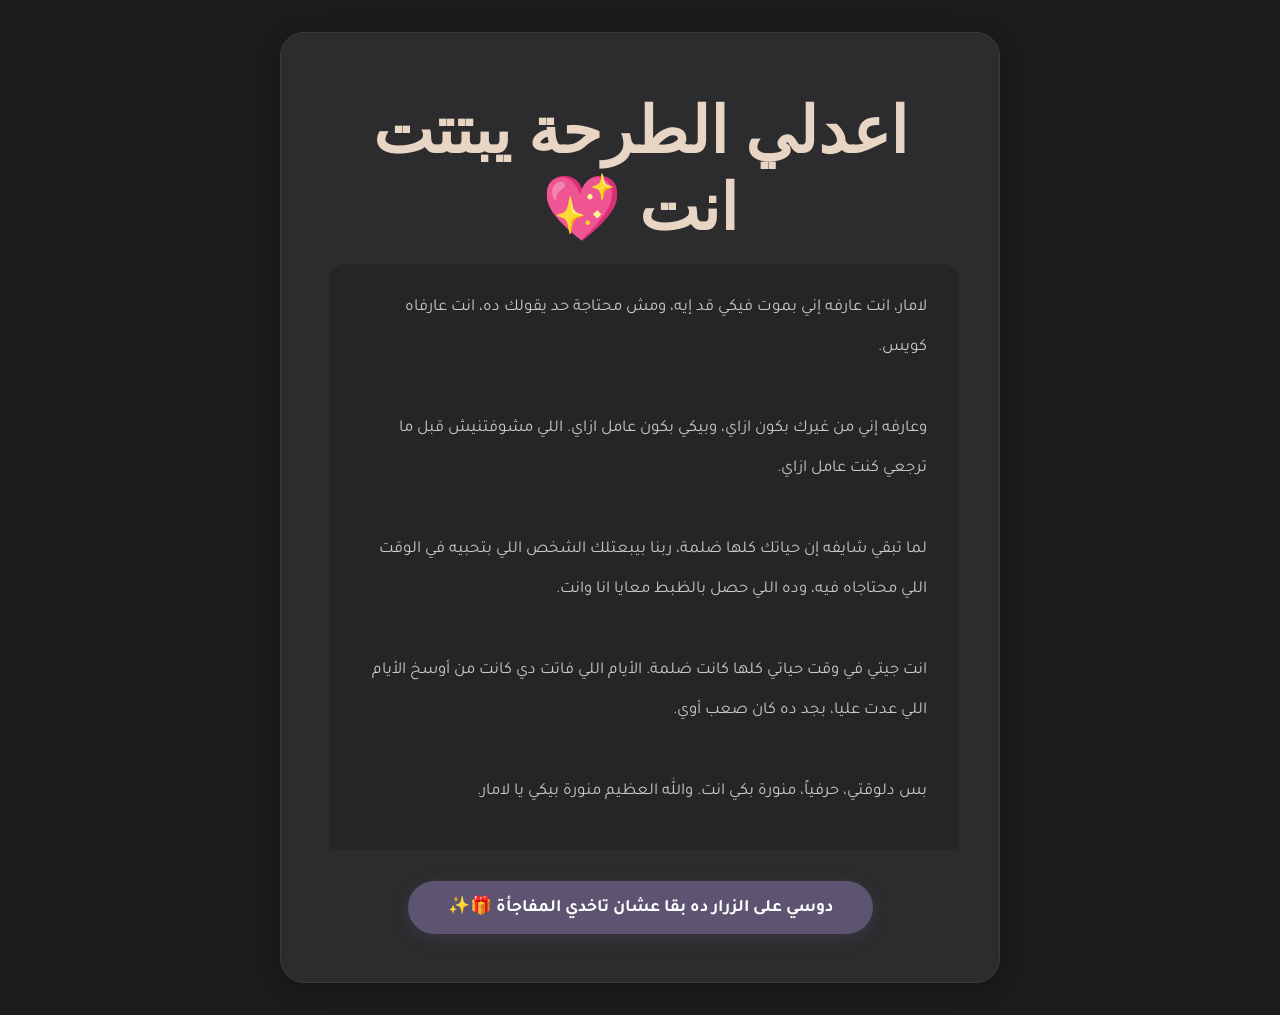
==== love.html @ 1e1e6629 "Add files via upload" ====
<!DOCTYPE html>
<html lang="ar" dir="rtl">
<head>
  <meta charset="UTF-8" />
  <meta name="viewport" content="width=device-width, initial-scale=1.0" />
  <title>كلام من القلب 💌</title>
  <link rel="stylesheet" href="style.css" />
  <style>
    .scroll-container {
      max-height: 65vh;
      overflow-y: auto;
      padding-left: 0.5rem;
      scrollbar-width: thin;
      scrollbar-color: rgba(255,150,200,0.4) transparent;
    }
    .scroll-container::-webkit-scrollbar {
      width: 5px;
    }
    .scroll-container::-webkit-scrollbar-thumb {
      background: rgba(255,150,200,0.4);
      border-radius: 10px;
    }
    .top-emoji {
      font-size: 2.2rem;
      margin-bottom: 0.8rem;
    }
    .btn-wrapper {
      margin-top: 2rem;
      animation: fadeInUp 1.5s ease both;
    }
  </style>
</head>
<body class="bg-dark">

  <!-- Stars background -->
  <div class="stars"></div>
  <!-- Floating hearts -->
  <div class="hearts-container"></div>

  <div class="page-container">
    <div class="glass-card-dark">

      <p class="top-emoji"></p>
      <h1 class="title-white">اعدلي الطرحة يبتتت انت 💖</h1>

      <div class="scroll-container">

        <div class="love-text-block" style="border-left: none; line-height: 2.4; font-size: 1.05rem;">
          لامار، انت عارفه إني بموت فيكي قد إيه، ومش محتاجة حد يقولك ده، انت عارفاه كويس.
          <br/><br/>
          وعارفه إني من غيرك بكون ازاي، وبيكي بكون عامل ازاي. اللي مشوفتنيش قبل ما ترجعي كنت عامل ازاي.
          <br/><br/>
          لما تبقي شايفه إن حياتك كلها ضلمة، ربنا بيبعتلك الشخص اللي بتحبيه في الوقت اللي محتاجاه فيه، وده اللي حصل بالظبط معايا انا وانت.
          <br/><br/>
          انت جيتي في وقت حياتي كلها كانت ضلمة. الأيام اللي فاتت دي كانت من أوسخ الأيام اللي عدت عليا، بجد ده كان صعب أوي.
          <br/><br/>
          بس دلوقتي، حرفياً، منورة بكي انت. والله العظيم منورة بيكي يا لامار.
          <br/><br/>
          ربنا يخليكي ليا ومايحرمنيش منك أبداً.
          <br/><br/>
          وأوعي تبعدي تاني، ولا حتى تفكري.
        </div>

      </div>

      <div class="btn-wrapper">
        <a href="surprise.html" class="btn-surprise">
          دوسي على الزرار ده بقا عشان تاخدي المفاجأة 🎁✨
        </a>
      </div>

    </div>
  </div>

  <script src="main.js"></script>
</body>
</html>
---- style.css ----
/* ===== Google Fonts ===== */
@import url('https://fonts.googleapis.com/css2?family=Dancing+Script:wght@600;700&family=Tajawal:wght@300;400;700&display=swap');

/* ===== Reset & Base ===== */
*, *::before, *::after {
  box-sizing: border-box;
  margin: 0;
  padding: 0;
}

body {
  font-family: 'Tajawal', sans-serif;
  min-height: 100vh;
  overflow-x: hidden;
  direction: rtl;
}

/* ===== Backgrounds ===== */
.bg-gradient {
  background: #f5efe6;
}

.bg-dark {
  background: #1c1c1e;
}

/* ===== Floating hearts - minimal ===== */
.hearts-container {
  position: fixed;
  top: 0;
  left: 0;
  width: 100%;
  height: 100%;
  pointer-events: none;
  z-index: 0;
  overflow: hidden;
}

.heart {
  position: absolute;
  bottom: -50px;
  font-size: 1rem;
  animation: floatUp linear infinite;
  opacity: 0.25;
}

@keyframes floatUp {
  0%   { transform: translateY(0); opacity: 0.25; }
  100% { transform: translateY(-110vh); opacity: 0; }
}

/* ===== Page container ===== */
.page-container {
  position: relative;
  z-index: 1;
  min-height: 100vh;
  display: flex;
  flex-direction: column;
  align-items: center;
  justify-content: center;
  padding: 2rem;
  text-align: center;
}

/* ===== Cards ===== */
.glass-card {
  background: #ffffff;
  border: 1px solid #e8ddd4;
  border-radius: 24px;
  padding: 3rem 2.5rem;
  max-width: 680px;
  width: 100%;
  box-shadow: 0 4px 24px rgba(0, 0, 0, 0.06);
}

.glass-card-dark {
  background: #2c2c2e;
  border: 1px solid #3a3a3c;
  border-radius: 24px;
  padding: 3rem 2.5rem;
  max-width: 720px;
  width: 100%;
  box-shadow: 0 4px 24px rgba(0, 0, 0, 0.3);
}

/* ===== Typography ===== */
.title-main {
  font-family: 'Dancing Script', cursive;
  font-size: clamp(2.5rem, 8vw, 4.5rem);
  color: #b07d62;
  margin-bottom: 1.5rem;
}

.subtitle {
  font-size: 1.1rem;
  color: #9e8070;
  margin-bottom: 2rem;
  line-height: 1.8;
}

.title-white {
  font-family: 'Dancing Script', cursive;
  font-size: clamp(2rem, 7vw, 4rem);
  color: #e8d5c4;
  margin-bottom: 1rem;
}

.text-white-soft {
  color: rgba(255, 255, 255, 0.6);
  font-size: 1.05rem;
  line-height: 2;
  margin-bottom: 1.5rem;
}

/* ===== Buttons ===== */
.btn-main {
  display: inline-block;
  padding: 0.9rem 2.5rem;
  background: #b07d62;
  color: #fff;
  font-family: 'Tajawal', sans-serif;
  font-size: 1.1rem;
  font-weight: 700;
  border: none;
  border-radius: 50px;
  cursor: pointer;
  text-decoration: none;
  box-shadow: 0 4px 16px rgba(176, 125, 98, 0.3);
  transition: transform 0.2s, box-shadow 0.2s, background 0.2s;
}

.btn-main:hover {
  background: #9a6b52;
  transform: translateY(-2px);
  box-shadow: 0 8px 24px rgba(176, 125, 98, 0.35);
}

.btn-surprise {
  display: inline-block;
  padding: 0.9rem 2.5rem;
  background: #5c5470;
  color: #fff;
  font-family: 'Tajawal', sans-serif;
  font-size: 1.1rem;
  font-weight: 700;
  border: none;
  border-radius: 50px;
  cursor: pointer;
  text-decoration: none;
  box-shadow: 0 4px 16px rgba(92, 84, 112, 0.3);
  transition: transform 0.2s, box-shadow 0.2s, background 0.2s;
}

.btn-surprise:hover {
  background: #4a4360;
  transform: translateY(-2px);
  box-shadow: 0 8px 24px rgba(92, 84, 112, 0.4);
}

/* ===== Love text block ===== */
.love-text-block {
  background: #252528;
  border-radius: 16px;
  padding: 1.5rem 2rem;
  text-align: right;
  color: rgba(255, 255, 255, 0.75);
  font-size: 1.05rem;
  line-height: 2.4;
  animation: fadeInUp 0.5s ease both;
}

@keyframes fadeInUp {
  from { opacity: 0; transform: translateY(16px); }
  to   { opacity: 1; transform: translateY(0); }
}

/* ===== scroll container ===== */
.scroll-container {
  max-height: 65vh;
  overflow-y: auto;
  scrollbar-width: thin;
  scrollbar-color: #3a3a3c transparent;
}

.scroll-container::-webkit-scrollbar {
  width: 4px;
}
.scroll-container::-webkit-scrollbar-thumb {
  background: #3a3a3c;
  border-radius: 10px;
}

/* ===== Big heart ===== */
.big-heart {
  font-size: clamp(4rem, 15vw, 8rem);
  display: block;
  margin: 1rem auto;
  line-height: 1;
}

/* ===== I love you title ===== */
.ily-title {
  font-family: 'Dancing Script', cursive;
  font-size: clamp(2.2rem, 9vw, 5rem);
  color: #e8d5c4;
  margin-bottom: 0.5rem;
}

/* ===== Gallery title ===== */
.gallery-title {
  font-family: 'Dancing Script', cursive;
  font-size: 2rem;
  color: rgba(255, 255, 255, 0.7);
  margin: 2rem 0 1rem;
}

/* ===== Stars ===== */
.stars {
  position: fixed;
  top: 0; left: 0;
  width: 100%; height: 100%;
  pointer-events: none;
  z-index: 0;
}

.star {
  position: absolute;
  border-radius: 50%;
  background: white;
  opacity: 0.15;
}

/* ===== Card style photos ===== */
.cards-row {
  display: flex;
  justify-content: center;
  align-items: flex-end;
  gap: 0;
  width: 100%;
  padding: 1.5rem 0 2rem;
  position: relative;
}

.photo-card {
  width: 160px;
  height: 210px;
  border-radius: 18px;
  border: 2px solid #3a3a3c;
  background: #252528;
  overflow: hidden;
  position: relative;
  cursor: pointer;
  box-shadow: 0 8px 24px rgba(0,0,0,0.35);
  transition: transform 0.3s, box-shadow 0.3s;
  flex-shrink: 0;
}

.photo-card:nth-child(2) {
  width: 180px;
  height: 230px;
  z-index: 2;
  border-color: #5c5470;
  box-shadow: 0 12px 36px rgba(92, 84, 112, 0.4);
}

.photo-card:nth-child(1) {
  transform: rotate(-8deg) translateX(20px);
  z-index: 1;
}
.photo-card:nth-child(1):hover {
  transform: rotate(-4deg) translateX(10px) translateY(-8px);
}

.photo-card:nth-child(2):hover {
  transform: translateY(-10px);
}

.photo-card:nth-child(3) {
  transform: rotate(8deg) translateX(-20px);
  z-index: 1;
}
.photo-card:nth-child(3):hover {
  transform: rotate(4deg) translateX(-10px) translateY(-8px);
}

.photo-card input[type="file"] {
  position: absolute;
  inset: 0;
  opacity: 0;
  cursor: pointer;
  width: 100%;
  height: 100%;
  z-index: 3;
}

.photo-card .card-placeholder {
  display: flex;
  flex-direction: column;
  align-items: center;
  justify-content: center;
  height: 100%;
  color: rgba(255,255,255,0.2);
  font-size: 2rem;
  gap: 0.4rem;
}

.photo-card .card-placeholder span {
  font-size: 0.75rem;
  color: rgba(255,255,255,0.15);
}

.photo-card img.preview {
  position: absolute;
  inset: 0;
  width: 100%;
  height: 100%;
  object-fit: cover;
  z-index: 1;
}

/* ===== Back button ===== */
.back-btn {
  display: inline-block;
  margin-top: 2rem;
  padding: 0.6rem 1.8rem;
  background: transparent;
  color: rgba(255,255,255,0.4);
  font-family: 'Tajawal', sans-serif;
  font-size: 0.9rem;
  border: 1px solid #3a3a3c;
  border-radius: 50px;
  text-decoration: none;
  transition: color 0.2s, border-color 0.2s;
}

.back-btn:hover {
  color: rgba(255,255,255,0.7);
  border-color: #5c5470;
}

/* ===== gallery note ===== */
.gallery-note {
  font-size: 0.82rem;
  color: rgba(255,255,255,0.25);
  margin-top: 0.6rem;
}

/* ===== Responsive ===== */
@media (max-width: 480px) {
  .glass-card, .glass-card-dark {
    padding: 2rem 1.2rem;
    border-radius: 18px;
  }
  .photo-card { width: 110px; height: 145px; }
  .photo-card:nth-child(2) { width: 130px; height: 165px; }
}
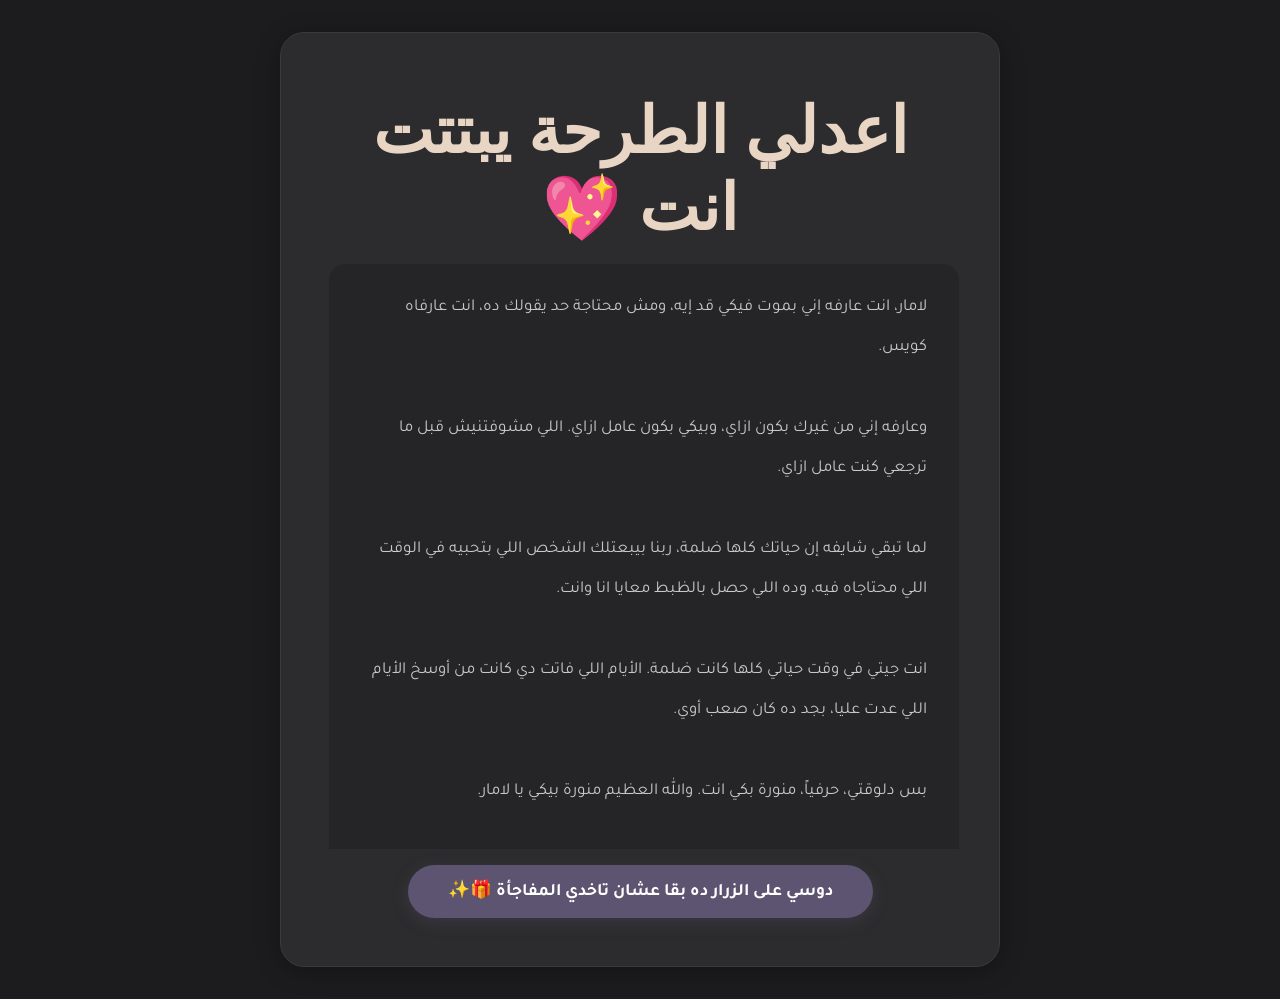
==== commit aefcaac6: "Add files via upload" ====
--- a/love.html
+++ b/love.html
@@ -63,7 +63,7 @@
 
       </div>
 
-      <div class="btn-wrapper">
+      <div class="btn-wrapper" style="margin-top: 1rem;">
         <a href="surprise.html" class="btn-surprise">
           دوسي على الزرار ده بقا عشان تاخدي المفاجأة 🎁✨
         </a>
